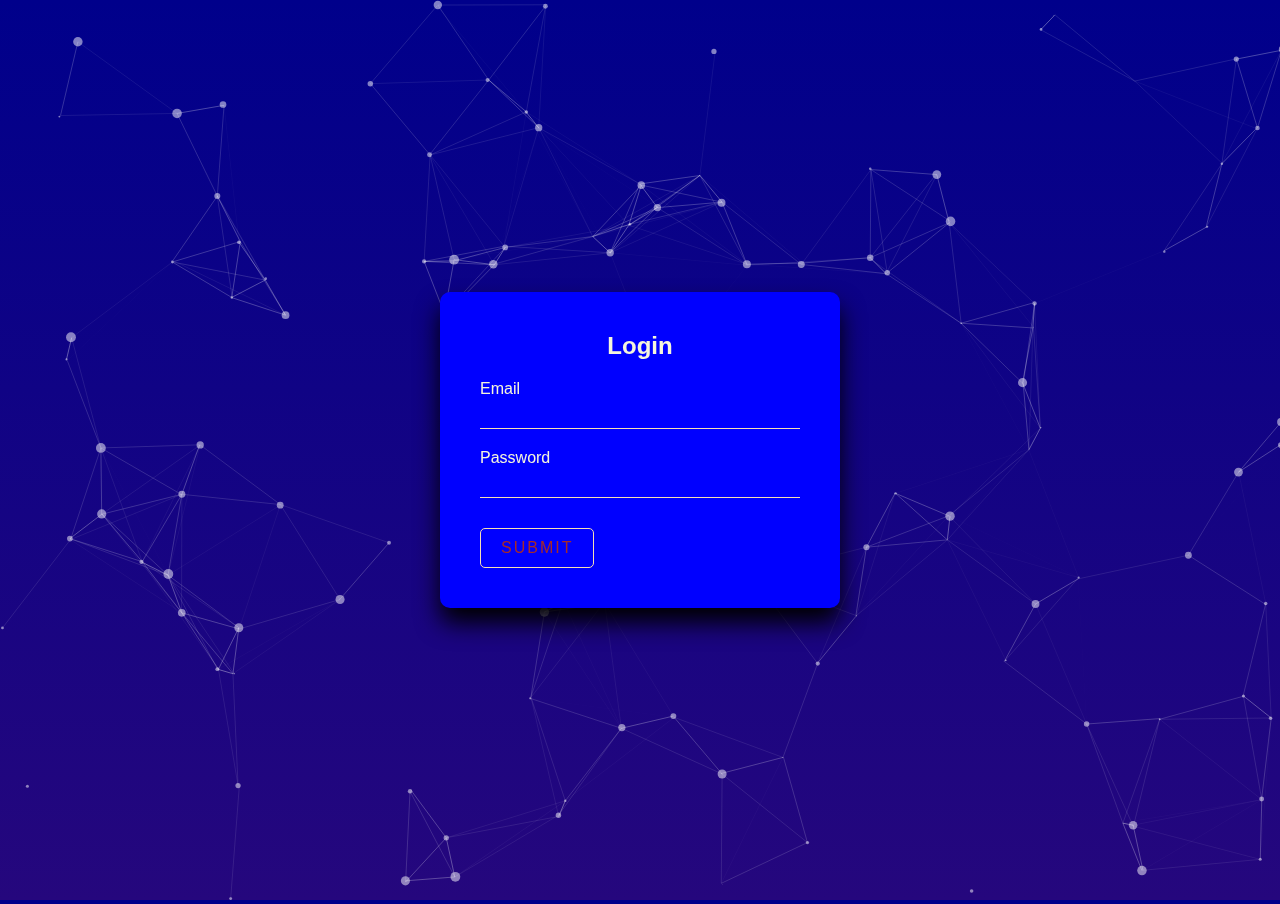
==== index.html @ 229fc822 "dep" ====
<!DOCTYPE html>
<html lang="en">
<head>
  <meta charset="UTF-8">
  <meta name="viewport" content="width=device-width, initial-scale=1.0">
  <title>Task Tracker</title>
  <link rel="stylesheet" href="css/main.css"/>
</head>
<body id="particles-js">
  <div class="loginBox">
    <h2>Login</h2>
    <form   id="loginform">
 <div class="userinputBox">
  <label for="email">Email</label>
  <input type="text" id="email" required/>

 </div>
 <div class="userinputBox">
  <label for="password">Password</label>
  <input type="password" id="password" required/> 
 </div>
 <button type="submit">Submit</button>

    </form>
    <script src="js/particles.js"></script>
    <script src="js/app.js"></script>
    <script src="login.js"></script>
  </div>
  
</body>
</html>
---- css/main.css ----
*{
    margin: 0;
    padding: 0;
    box-sizing: border-box;
    font-family: sans-serif;
}
body{
    height: 100vh;
    background: linear-gradient(darkblue,rgb(37, 7, 125));
}

.loginBox{
    position: absolute;
    top: 50%;
    left: 50%;
    transform: translate(-50%,-50%);
    width: 400px;
    background-color: blue;
    box-shadow: 0 15px 25px black;
    border-radius: 10px;
    padding: 40px;
}

.loginBox h2{
    color:beige;
    text-align: center;
    margin-bottom: 30px;
}
.userinputBox{
    position: relative;
    margin-bottom: 30px;

}
.userinputBox label{
    position: absolute;
    top: -20px;
    left: 0;
    color: beige;
    padding: 10px 0;
    font-size: 16px;
    pointer-events: none;
}
.userinputBox input{
    width: 100%;
    background: transparent;
    border: 0;
    outline: none;
    font-size: 16px;
    padding: 10px 0;
    border-bottom: 1px solid wheat;
}

.loginBox button{
    color: beige;
    background: transparent;
    border: 1px solid wheat;
    padding: 10px 20px;
    border-radius: 5px;
    color: brown;
    text-transform: uppercase;
    letter-spacing: 2px;
    font-size: 16px;
    cursor: pointer;

}

.loginBox button:hover{
    color: blueviolet;
    background: white;
}
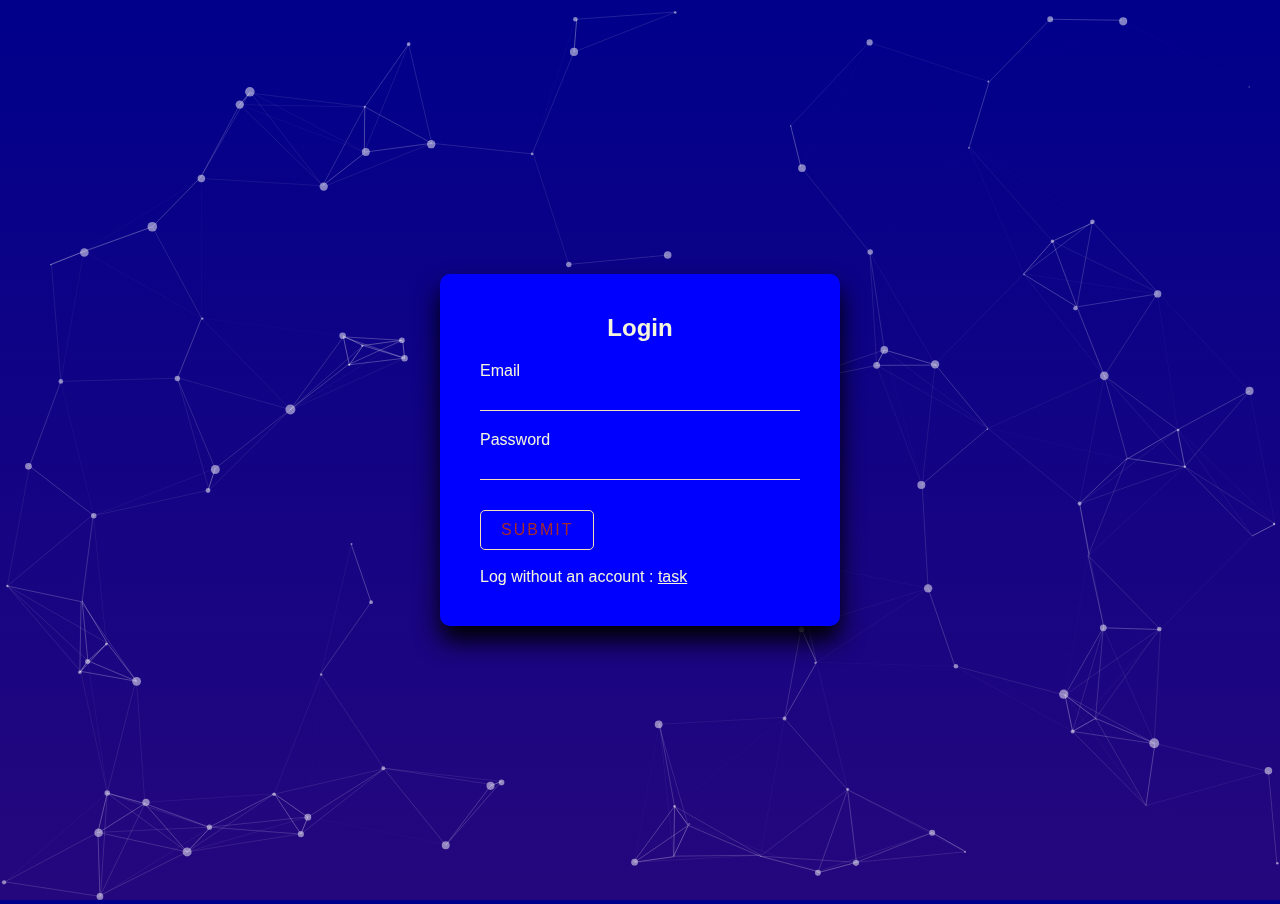
==== commit 6fa204b6: "first commit" ====
--- a/index.html
+++ b/index.html
@@ -20,6 +20,10 @@
   <input type="password" id="password" required/> 
  </div>
  <button type="submit">Submit</button>
+ <br/>
+ <br/>
+
+ <p style="color: beige;" >Log without an account  : <a href="task.html" style="color: beige;">task</a></p>
 
     </form>
     <script src="js/particles.js"></script>
